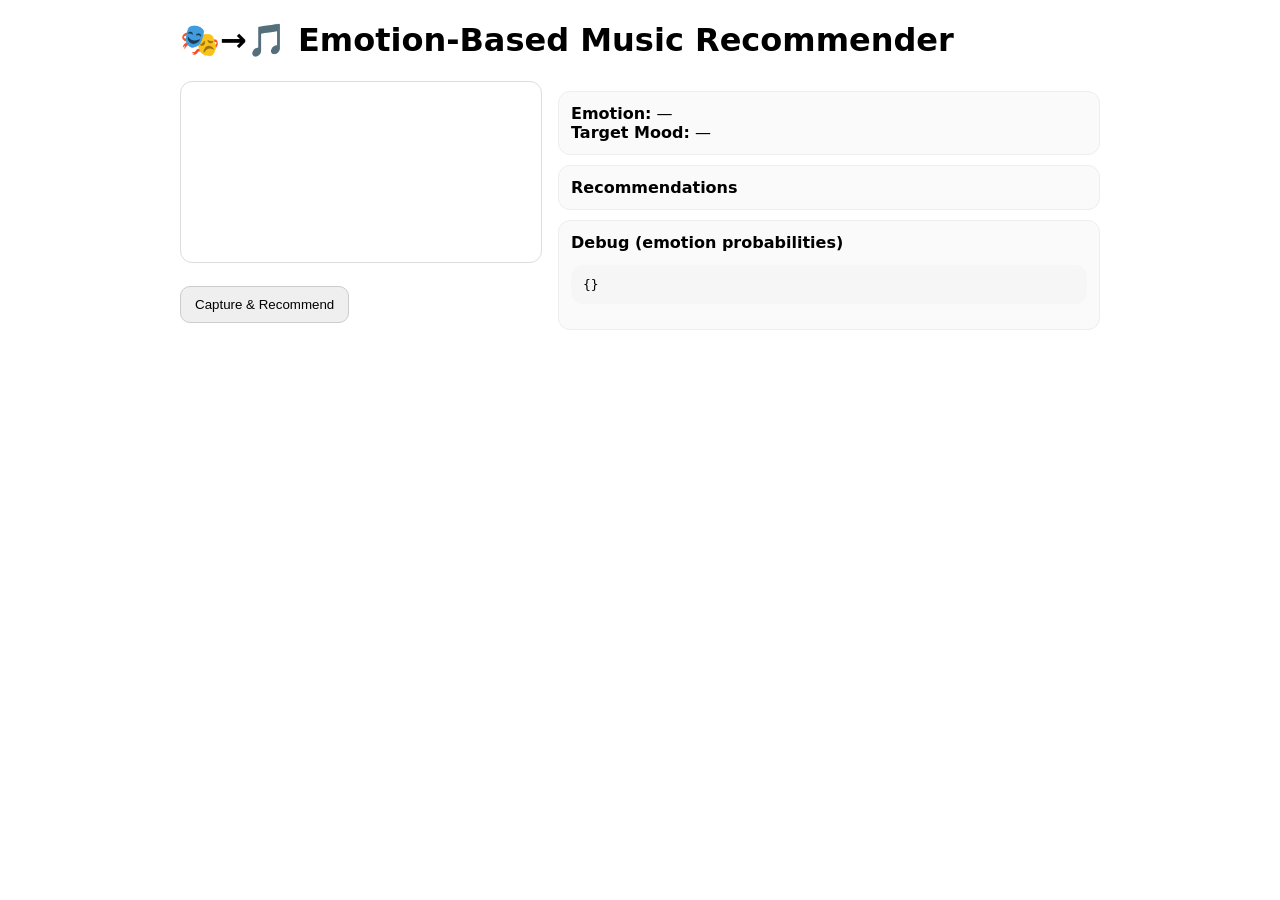
==== frontend/index.html @ bd31e161 "Add webcam frontend UI" ====
<!doctype html>
<html>
<head>
  <meta charset="utf-8" />
  <title>Emotion Music Recommender</title>
  <style>
    body { font-family: system-ui, -apple-system; max-width: 920px; margin: 20px auto; padding: 0 12px; }
    video { width: 360px; border-radius: 12px; border: 1px solid #ddd; }
    button { padding: 10px 14px; border-radius: 10px; border: 1px solid #ccc; cursor: pointer; }
    .row { display: flex; gap: 16px; flex-wrap: wrap; align-items: start; }
    .card { background: #fafafa; padding: 12px; border-radius: 12px; border: 1px solid #eee; margin: 10px 0; }
    pre { background: #f6f6f6; padding: 12px; border-radius: 12px; overflow-x: auto; }
  </style>
</head>
<body>
  <h1>🎭→🎵 Emotion-Based Music Recommender</h1>

  <div class="row">
    <div>
      <video id="video" autoplay playsinline></video><br><br>
      <button id="snap">Capture & Recommend</button>
      <p id="status"></p>
    </div>

    <div style="flex:1; min-width: 340px;">
      <div class="card">
        <div><b>Emotion:</b> <span id="emotion">—</span></div>
        <div><b>Target Mood:</b> <span id="mood">—</span></div>
      </div>

      <div class="card">
        <b>Recommendations</b>
        <div id="recs"></div>
      </div>

      <div class="card">
        <b>Debug (emotion probabilities)</b>
        <pre id="probs">{}</pre>
      </div>
    </div>
  </div>

  <canvas id="canvas" width="224" height="224" style="display:none;"></canvas>

<script>
const BACKEND = "http://127.0.0.1:8000";
const video = document.getElementById("video");
const canvas = document.getElementById("canvas");
const snapBtn = document.getElementById("snap");
const statusEl = document.getElementById("status");
const emotionEl = document.getElementById("emotion");
const moodEl = document.getElementById("mood");
const recsEl = document.getElementById("recs");
const probsEl = document.getElementById("probs");

async function startCam() {
  const stream = await navigator.mediaDevices.getUserMedia({ video: true, audio: false });
  video.srcObject = stream;
}
startCam();

snapBtn.onclick = async () => {
  statusEl.textContent = "Capturing frame...";
  const ctx = canvas.getContext("2d");
  ctx.drawImage(video, 0, 0, canvas.width, canvas.height);

  const blob = await new Promise(resolve => canvas.toBlob(resolve, "image/jpeg", 0.95));
  const form = new FormData();
  form.append("file", blob, "frame.jpg");

  statusEl.textContent = "Running models...";
  const res = await fetch(`${BACKEND}/predict`, { method: "POST", body: form });
  const data = await res.json();

  emotionEl.textContent = data.emotion;
  moodEl.textContent = data.target_mood;
  probsEl.textContent = JSON.stringify(data.emotion_probs, null, 2);

  recsEl.innerHTML = "";
  for (const r of data.recommendations) {
    const div = document.createElement("div");
    div.className = "card";
    div.innerHTML = `
      <div><b>${r.track}</b> — ${r.artist}</div>
      <div>Score: ${Number(r.score).toFixed(4)}</div>
      <div><a href="${r.spotify_url}" target="_blank">Open in Spotify</a></div>
    `;
    recsEl.appendChild(div);
  }
  statusEl.textContent = "Done ✅";
};
</script>
</body>
</html>
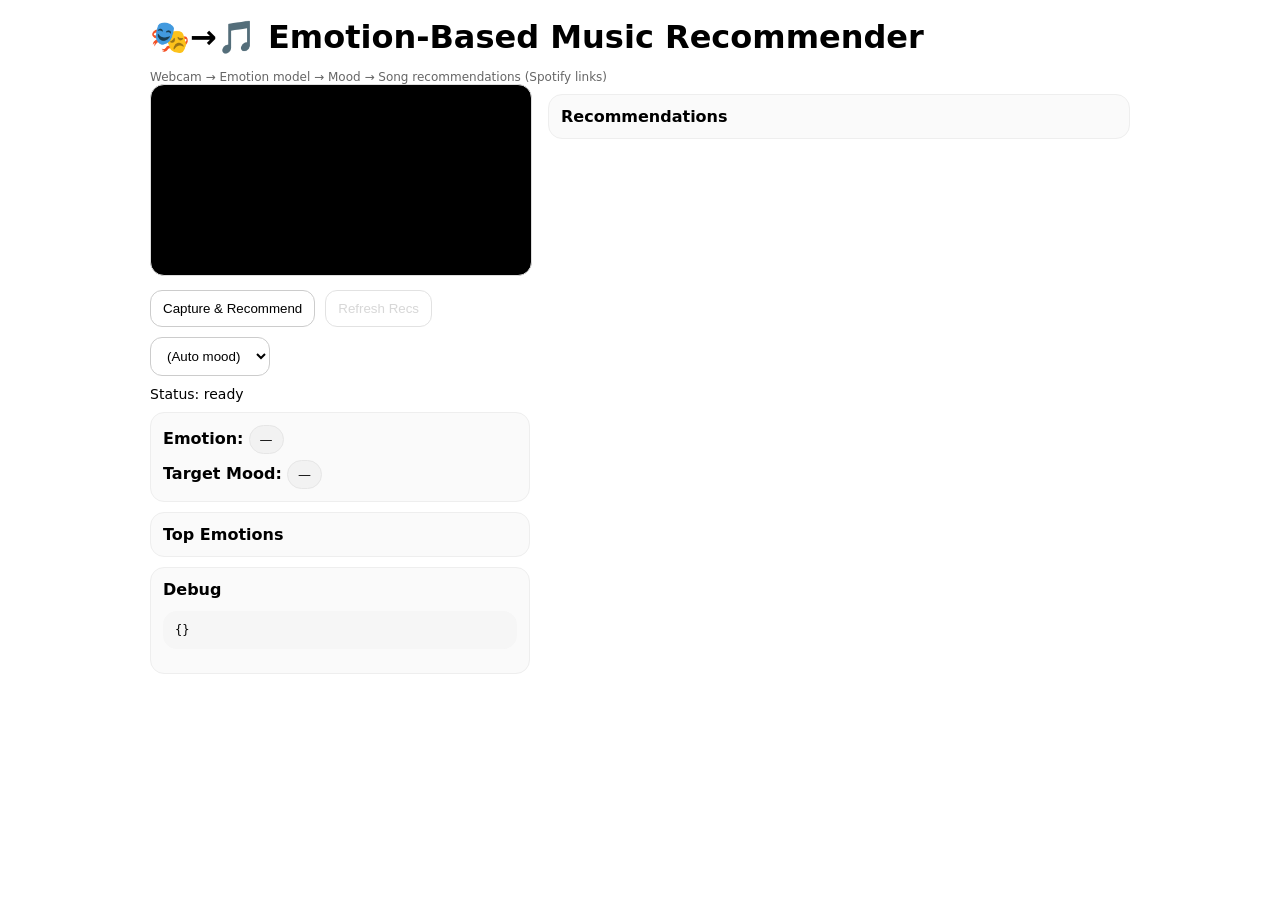
==== commit d7469b54: "Improve UI: top emotions, better cards, refresh button" ====
--- a/frontend/index.html
+++ b/frontend/index.html
@@ -3,39 +3,85 @@
 <head>
   <meta charset="utf-8" />
   <title>Emotion Music Recommender</title>
+  <meta name="viewport" content="width=device-width, initial-scale=1" />
   <style>
-    body { font-family: system-ui, -apple-system; max-width: 920px; margin: 20px auto; padding: 0 12px; }
-    video { width: 360px; border-radius: 12px; border: 1px solid #ddd; }
-    button { padding: 10px 14px; border-radius: 10px; border: 1px solid #ccc; cursor: pointer; }
-    .row { display: flex; gap: 16px; flex-wrap: wrap; align-items: start; }
-    .card { background: #fafafa; padding: 12px; border-radius: 12px; border: 1px solid #eee; margin: 10px 0; }
-    pre { background: #f6f6f6; padding: 12px; border-radius: 12px; overflow-x: auto; }
+    body { font-family: system-ui, -apple-system; max-width: 980px; margin: 18px auto; padding: 0 12px; }
+    h1 { margin: 0 0 14px; }
+    .row { display: flex; gap: 18px; flex-wrap: wrap; align-items: start; }
+    .left { width: 380px; }
+    video { width: 100%; border-radius: 14px; border: 1px solid #ddd; background: #000; }
+    button, select {
+      padding: 10px 12px; border-radius: 12px; border: 1px solid #ccc;
+      cursor: pointer; background: #fff;
+    }
+    button:disabled { opacity: .55; cursor: not-allowed; }
+    .controls { display: flex; gap: 10px; flex-wrap: wrap; margin-top: 10px; }
+    .status { margin: 10px 0; font-size: 14px; }
+    .pill { display:inline-block; padding:6px 10px; border-radius:999px; background:#f2f2f2; border:1px solid #e6e6e6; font-size: 13px; }
+    .card {
+      background: #fafafa; padding: 12px; border-radius: 14px;
+      border: 1px solid #eee; margin: 10px 0;
+    }
+    .grid { display:grid; grid-template-columns: 1fr; gap: 10px; }
+    .song {
+      display:flex; justify-content: space-between; gap: 12px;
+      align-items: center;
+      background:#fff; border:1px solid #eee; border-radius: 14px; padding: 10px 12px;
+    }
+    .song .meta { min-width: 0; }
+    .song .t { font-weight: 650; white-space: nowrap; overflow:hidden; text-overflow: ellipsis; }
+    .song .a { color:#666; font-size: 13px; white-space: nowrap; overflow:hidden; text-overflow: ellipsis; }
+    .song a { text-decoration:none; }
+    .barwrap { background:#eee; border-radius: 999px; height: 10px; overflow:hidden; }
+    .bar { height: 10px; background:#333; width: 0%; }
+    .emoRow { display:grid; grid-template-columns: 90px 1fr 50px; gap: 10px; align-items:center; margin: 8px 0; }
+    pre { background: #f6f6f6; padding: 12px; border-radius: 14px; overflow-x: auto; font-size: 12px; }
+    .small { font-size: 12px; color:#666; }
   </style>
 </head>
 <body>
   <h1>🎭→🎵 Emotion-Based Music Recommender</h1>
+  <div class="small">Webcam → Emotion model → Mood → Song recommendations (Spotify links)</div>
 
   <div class="row">
-    <div>
-      <video id="video" autoplay playsinline></video><br><br>
-      <button id="snap">Capture & Recommend</button>
-      <p id="status"></p>
+    <div class="left">
+      <video id="video" autoplay playsinline></video>
+
+      <div class="controls">
+        <button id="snap">Capture & Recommend</button>
+        <button id="refresh" disabled>Refresh Recs</button>
+
+        <select id="moodOverride">
+          <option value="">(Auto mood)</option>
+          <option value="Happy">Happy</option>
+          <option value="Energetic">Energetic</option>
+          <option value="Calm">Calm</option>
+          <option value="Sad">Sad</option>
+        </select>
+      </div>
+
+      <div class="status" id="status">Status: ready</div>
+
+      <div class="card">
+        <div><b>Emotion:</b> <span class="pill" id="emotion">—</span></div>
+        <div style="margin-top:6px;"><b>Target Mood:</b> <span class="pill" id="mood">—</span></div>
+      </div>
+
+      <div class="card">
+        <b>Top Emotions</b>
+        <div id="topemos"></div>
+      </div>
+
+      <div class="card">
+        <b>Debug</b>
+        <pre id="probs">{}</pre>
+      </div>
     </div>
 
-    <div style="flex:1; min-width: 340px;">
-      <div class="card">
-        <div><b>Emotion:</b> <span id="emotion">—</span></div>
-        <div><b>Target Mood:</b> <span id="mood">—</span></div>
-      </div>
-
+    <div style="flex:1; min-width: 360px;">
       <div class="card">
         <b>Recommendations</b>
-        <div id="recs"></div>
-      </div>
-
-      <div class="card">
-        <b>Debug (emotion probabilities)</b>
-        <pre id="probs">{}</pre>
+        <div class="grid" id="recs"></div>
       </div>
     </div>
   </div>
@@ -44,14 +90,24 @@
 
 <script>
 const BACKEND = "http://127.0.0.1:8000";
+
 const video = document.getElementById("video");
 const canvas = document.getElementById("canvas");
 const snapBtn = document.getElementById("snap");
+const refreshBtn = document.getElementById("refresh");
 const statusEl = document.getElementById("status");
 const emotionEl = document.getElementById("emotion");
 const moodEl = document.getElementById("mood");
 const recsEl = document.getElementById("recs");
 const probsEl = document.getElementById("probs");
+const topEmosEl = document.getElementById("topemos");
+const moodOverrideEl = document.getElementById("moodOverride");
+
+let lastBlob = null;
+
+function setStatus(msg) {
+  statusEl.textContent = "Status: " + msg;
+}
 
 async function startCam() {
   const stream = await navigator.mediaDevices.getUserMedia({ video: true, audio: false });
@@ -59,35 +115,105 @@
 }
 startCam();
 
-snapBtn.onclick = async () => {
-  statusEl.textContent = "Capturing frame...";
+function renderTopEmotions(probs) {
+  // probs is {emotion: p}
+  const entries = Object.entries(probs).sort((a,b)=>b[1]-a[1]).slice(0,3);
+
+  topEmosEl.innerHTML = "";
+  for (const [emo, p] of entries) {
+    const row = document.createElement("div");
+    row.className = "emoRow";
+    row.innerHTML = `
+      <div>${emo}</div>
+      <div class="barwrap"><div class="bar" style="width:${(p*100).toFixed(1)}%"></div></div>
+      <div style="text-align:right">${(p*100).toFixed(1)}%</div>
+    `;
+    topEmosEl.appendChild(row);
+  }
+}
+
+function renderRecs(recs) {
+  recsEl.innerHTML = "";
+  for (const r of recs) {
+    const div = document.createElement("div");
+    div.className = "song";
+    div.innerHTML = `
+      <div class="meta">
+        <div class="t">${r.track}</div>
+        <div class="a">${r.artist}</div>
+        <div class="small">Score: ${Number(r.score).toFixed(4)}</div>
+      </div>
+      <div>
+        <a href="${r.spotify_url}" target="_blank">Open</a>
+      </div>
+    `;
+    recsEl.appendChild(div);
+  }
+}
+
+async function callPredict(blob) {
+  const form = new FormData();
+  form.append("file", blob, "frame.jpg");
+
+  const moodOverride = moodOverrideEl.value;
+  if (moodOverride) {
+    form.append("mood_override", moodOverride); // backend will ignore unless we add support
+  }
+
+  const res = await fetch(`${BACKEND}/predict`, { method: "POST", body: form });
+  return await res.json();
+}
+
+async function captureFrame() {
   const ctx = canvas.getContext("2d");
   ctx.drawImage(video, 0, 0, canvas.width, canvas.height);
-
   const blob = await new Promise(resolve => canvas.toBlob(resolve, "image/jpeg", 0.95));
-  const form = new FormData();
-  form.append("file", blob, "frame.jpg");
-
-  statusEl.textContent = "Running models...";
-  const res = await fetch(`${BACKEND}/predict`, { method: "POST", body: form });
-  const data = await res.json();
-
-  emotionEl.textContent = data.emotion;
-  moodEl.textContent = data.target_mood;
-  probsEl.textContent = JSON.stringify(data.emotion_probs, null, 2);
-
-  recsEl.innerHTML = "";
-  for (const r of data.recommendations) {
-    const div = document.createElement("div");
-    div.className = "card";
-    div.innerHTML = `
-      <div><b>${r.track}</b> — ${r.artist}</div>
-      <div>Score: ${Number(r.score).toFixed(4)}</div>
-      <div><a href="${r.spotify_url}" target="_blank">Open in Spotify</a></div>
-    `;
-    recsEl.appendChild(div);
-  }
-  statusEl.textContent = "Done ✅";
+  return blob;
+}
+
+snapBtn.onclick = async () => {
+  try {
+    snapBtn.disabled = true;
+    setStatus("capturing…");
+    lastBlob = await captureFrame();
+
+    setStatus("running models…");
+    const data = await callPredict(lastBlob);
+
+    emotionEl.textContent = data.emotion;
+    moodEl.textContent = data.target_mood;
+    probsEl.textContent = JSON.stringify(data.emotion_probs, null, 2);
+
+    renderTopEmotions(data.emotion_probs);
+    renderRecs(data.recommendations);
+
+    refreshBtn.disabled = false;
+    setStatus("done ✅");
+  } catch (e) {
+    console.error(e);
+    setStatus("error (check console)");
+  } finally {
+    snapBtn.disabled = false;
+  }
+};
+
+refreshBtn.onclick = async () => {
+  if (!lastBlob) return;
+  try {
+    refreshBtn.disabled = true;
+    setStatus("refreshing…");
+    const data = await callPredict(lastBlob);
+    moodEl.textContent = data.target_mood;
+    probsEl.textContent = JSON.stringify(data.emotion_probs, null, 2);
+    renderTopEmotions(data.emotion_probs);
+    renderRecs(data.recommendations);
+    setStatus("updated ✅");
+  } catch (e) {
+    console.error(e);
+    setStatus("error (check console)");
+  } finally {
+    refreshBtn.disabled = false;
+  }
 };
 </script>
 </body>
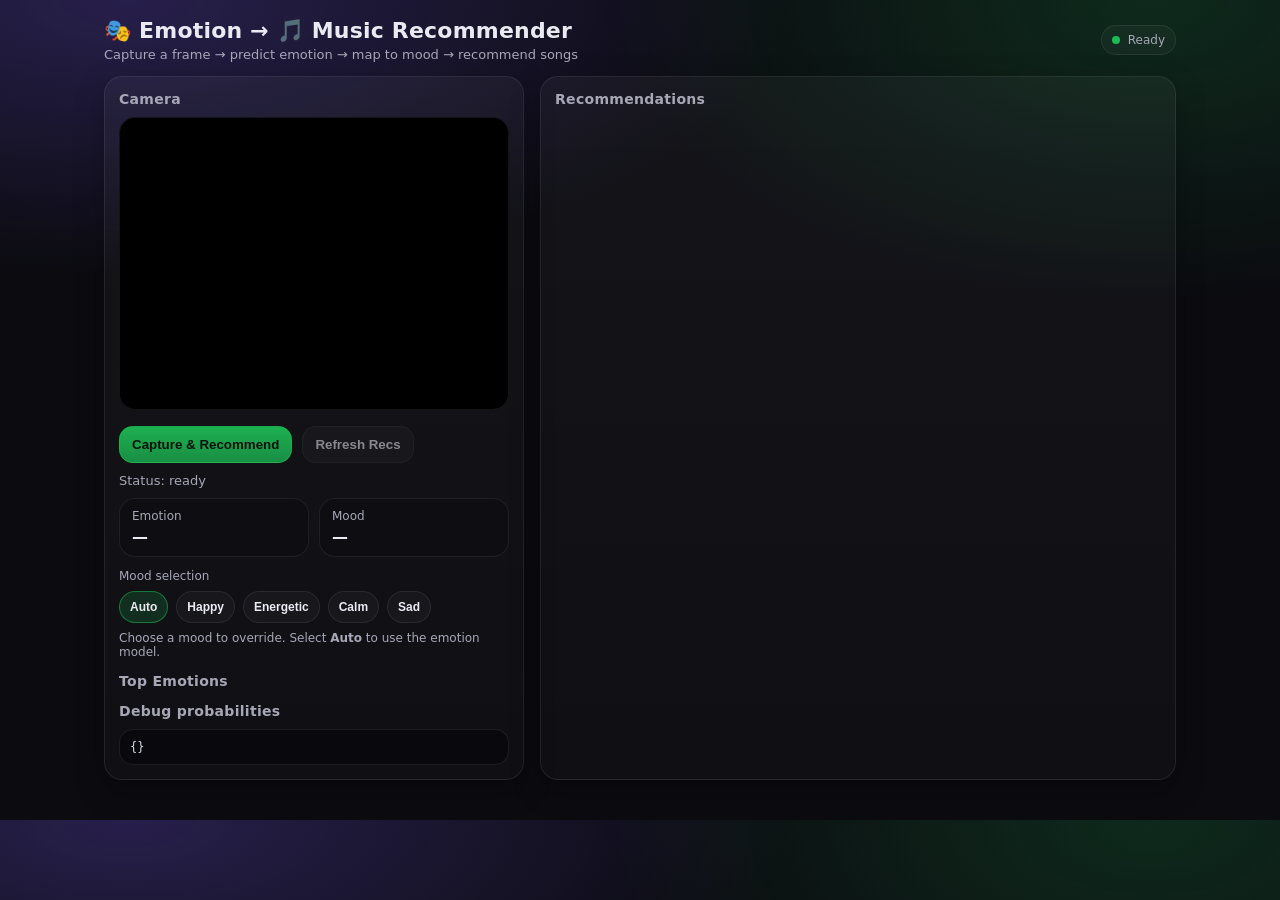
==== commit bbc337ba: "Dark music UI + mood chips + correct refresh behavior" ====
--- a/frontend/index.html
+++ b/frontend/index.html
@@ -5,88 +5,190 @@
   <title>Emotion Music Recommender</title>
   <meta name="viewport" content="width=device-width, initial-scale=1" />
   <style>
-    body { font-family: system-ui, -apple-system; max-width: 980px; margin: 18px auto; padding: 0 12px; }
-    h1 { margin: 0 0 14px; }
-    .row { display: flex; gap: 18px; flex-wrap: wrap; align-items: start; }
-    .left { width: 380px; }
-    video { width: 100%; border-radius: 14px; border: 1px solid #ddd; background: #000; }
-    button, select {
-      padding: 10px 12px; border-radius: 12px; border: 1px solid #ccc;
-      cursor: pointer; background: #fff;
-    }
-    button:disabled { opacity: .55; cursor: not-allowed; }
-    .controls { display: flex; gap: 10px; flex-wrap: wrap; margin-top: 10px; }
-    .status { margin: 10px 0; font-size: 14px; }
-    .pill { display:inline-block; padding:6px 10px; border-radius:999px; background:#f2f2f2; border:1px solid #e6e6e6; font-size: 13px; }
-    .card {
-      background: #fafafa; padding: 12px; border-radius: 14px;
-      border: 1px solid #eee; margin: 10px 0;
-    }
-    .grid { display:grid; grid-template-columns: 1fr; gap: 10px; }
-    .song {
-      display:flex; justify-content: space-between; gap: 12px;
-      align-items: center;
-      background:#fff; border:1px solid #eee; border-radius: 14px; padding: 10px 12px;
-    }
-    .song .meta { min-width: 0; }
-    .song .t { font-weight: 650; white-space: nowrap; overflow:hidden; text-overflow: ellipsis; }
-    .song .a { color:#666; font-size: 13px; white-space: nowrap; overflow:hidden; text-overflow: ellipsis; }
-    .song a { text-decoration:none; }
-    .barwrap { background:#eee; border-radius: 999px; height: 10px; overflow:hidden; }
-    .bar { height: 10px; background:#333; width: 0%; }
-    .emoRow { display:grid; grid-template-columns: 90px 1fr 50px; gap: 10px; align-items:center; margin: 8px 0; }
-    pre { background: #f6f6f6; padding: 12px; border-radius: 14px; overflow-x: auto; font-size: 12px; }
-    .small { font-size: 12px; color:#666; }
+    :root{
+      --bg:#0b0b10;
+      --panel:#12121a;
+      --panel2:#161622;
+      --text:#eaeaf2;
+      --muted:#a7a7b7;
+      --border:rgba(255,255,255,.08);
+      --accent:#1db954;
+      --accent2:#7c5cff;
+      --danger:#ff5c5c;
+    }
+    *{box-sizing:border-box}
+    body{
+      margin:0;
+      font-family: system-ui, -apple-system, Segoe UI, Roboto, Helvetica, Arial;
+      background: radial-gradient(1200px 500px at 10% 0%, rgba(124,92,255,.25), transparent 55%),
+                  radial-gradient(900px 500px at 90% 0%, rgba(29,185,84,.18), transparent 60%),
+                  var(--bg);
+      color:var(--text);
+    }
+    .wrap{max-width: 1100px; margin: 0 auto; padding: 18px 14px 40px;}
+    header{display:flex; align-items:center; justify-content:space-between; gap:14px; margin-bottom:14px;}
+    .title{display:flex; flex-direction:column; gap:4px;}
+    h1{font-size:22px; margin:0; letter-spacing:.2px;}
+    .subtitle{color:var(--muted); font-size:13px;}
+    .pill{display:inline-flex; align-items:center; gap:8px; padding:7px 10px; border-radius:999px; border:1px solid var(--border); background:rgba(255,255,255,.03); color:var(--muted); font-size:12px;}
+    .dot{width:8px; height:8px; border-radius:50%; background: var(--accent);}
+    .grid{display:grid; grid-template-columns: 420px 1fr; gap:16px;}
+    @media (max-width: 940px){ .grid{grid-template-columns: 1fr;} }
+
+    .card{
+      background: linear-gradient(180deg, rgba(255,255,255,.04), rgba(255,255,255,.02));
+      border:1px solid var(--border);
+      border-radius:18px;
+      padding:14px;
+      box-shadow: 0 10px 30px rgba(0,0,0,.25);
+    }
+    .card h2{margin:0 0 10px; font-size:14px; color:var(--muted); font-weight:600; letter-spacing:.3px;}
+    video{
+      width:100%;
+      border-radius:16px;
+      border:1px solid var(--border);
+      background:#000;
+      aspect-ratio: 4 / 3;
+      object-fit: cover;
+    }
+
+    .controls{display:flex; gap:10px; flex-wrap:wrap; margin-top:12px;}
+    button{
+      border:1px solid var(--border);
+      border-radius:14px;
+      padding:10px 12px;
+      background: rgba(255,255,255,.05);
+      color:var(--text);
+      cursor:pointer;
+      font-weight:600;
+      transition: transform .05s ease, background .15s ease, border-color .15s ease;
+    }
+    button:hover{background: rgba(255,255,255,.08)}
+    button:active{transform: translateY(1px)}
+    button.primary{
+      background: linear-gradient(180deg, rgba(29,185,84,.95), rgba(29,185,84,.75));
+      color:#08120c;
+      border-color: rgba(29,185,84,.6);
+    }
+    button.primary:hover{background: linear-gradient(180deg, rgba(29,185,84,1), rgba(29,185,84,.8));}
+    button:disabled{opacity:.55; cursor:not-allowed;}
+
+    .status{margin-top:10px; color:var(--muted); font-size:13px;}
+    .row{display:flex; gap:10px; flex-wrap:wrap; margin-top:10px;}
+    .kv{flex:1; min-width: 180px; padding:10px 12px; border:1px solid var(--border); border-radius:16px; background: rgba(0,0,0,.18);}
+    .kv .k{color:var(--muted); font-size:12px;}
+    .kv .v{margin-top:4px; font-weight:700; font-size:16px;}
+    .tag{display:inline-flex; align-items:center; padding:6px 10px; border-radius:999px; border:1px solid var(--border); background: rgba(255,255,255,.04); font-size:12px; color:var(--muted);}
+
+    .moods{display:flex; gap:8px; flex-wrap:wrap;}
+    .chip{
+      padding:8px 10px;
+      border-radius:999px;
+      border:1px solid var(--border);
+      background: rgba(255,255,255,.03);
+      color:var(--text);
+      cursor:pointer;
+      font-weight:700;
+      font-size:12px;
+    }
+    .chip.active{
+      border-color: rgba(29,185,84,.55);
+      background: rgba(29,185,84,.18);
+    }
+
+    .emoRow{display:grid; grid-template-columns: 90px 1fr 52px; gap:10px; align-items:center; margin:10px 0;}
+    .barwrap{background: rgba(255,255,255,.08); border-radius:999px; height:10px; overflow:hidden;}
+    .bar{height:10px; width:0%; background: linear-gradient(90deg, var(--accent2), var(--accent));}
+
+    .songs{display:grid; grid-template-columns: 1fr; gap:10px;}
+    .song{
+      display:flex; justify-content:space-between; align-items:center; gap:12px;
+      padding:12px;
+      border-radius:16px;
+      border:1px solid var(--border);
+      background: rgba(255,255,255,.03);
+    }
+    .song .meta{min-width:0;}
+    .song .t{font-weight:800; white-space:nowrap; overflow:hidden; text-overflow:ellipsis;}
+    .song .a{color:var(--muted); font-size:13px; white-space:nowrap; overflow:hidden; text-overflow:ellipsis; margin-top:2px;}
+    .song .s{color:var(--muted); font-size:12px; margin-top:6px;}
+    .song a{
+      text-decoration:none;
+      color: var(--text);
+      border:1px solid var(--border);
+      background: rgba(255,255,255,.06);
+      padding:8px 10px;
+      border-radius:12px;
+      font-weight:700;
+      font-size:12px;
+      white-space:nowrap;
+    }
+    .song a:hover{background: rgba(255,255,255,.10)}
+    pre{margin:0; background: rgba(0,0,0,.35); border:1px solid var(--border); padding:10px; border-radius:14px; overflow:auto; font-size:12px; color:#d8d8ee;}
+    .hint{color:var(--muted); font-size:12px; margin-top:8px;}
   </style>
 </head>
+
 <body>
-  <h1>🎭→🎵 Emotion-Based Music Recommender</h1>
-  <div class="small">Webcam → Emotion model → Mood → Song recommendations (Spotify links)</div>
-
-  <div class="row">
-    <div class="left">
-      <video id="video" autoplay playsinline></video>
-
-      <div class="controls">
-        <button id="snap">Capture & Recommend</button>
-        <button id="refresh" disabled>Refresh Recs</button>
-
-        <select id="moodOverride">
-          <option value="">(Auto mood)</option>
-          <option value="Happy">Happy</option>
-          <option value="Energetic">Energetic</option>
-          <option value="Calm">Calm</option>
-          <option value="Sad">Sad</option>
-        </select>
-      </div>
-
-      <div class="status" id="status">Status: ready</div>
-
+  <div class="wrap">
+    <header>
+      <div class="title">
+        <h1>🎭 Emotion → 🎵 Music Recommender</h1>
+        <div class="subtitle">Capture a frame → predict emotion → map to mood → recommend songs</div>
+      </div>
+      <div class="pill"><span class="dot"></span><span id="pillStatus">Ready</span></div>
+    </header>
+
+    <div class="grid">
+      <!-- LEFT -->
       <div class="card">
-        <div><b>Emotion:</b> <span class="pill" id="emotion">—</span></div>
-        <div style="margin-top:6px;"><b>Target Mood:</b> <span class="pill" id="mood">—</span></div>
-      </div>
-
+        <h2>Camera</h2>
+        <video id="video" autoplay playsinline></video>
+
+        <div class="controls">
+          <button class="primary" id="snap">Capture & Recommend</button>
+          <button id="refresh" disabled>Refresh Recs</button>
+        </div>
+
+        <div class="status" id="status">Status: ready</div>
+
+        <div class="row">
+          <div class="kv">
+            <div class="k">Emotion</div>
+            <div class="v" id="emotion">—</div>
+          </div>
+          <div class="kv">
+            <div class="k">Mood</div>
+            <div class="v" id="mood">—</div>
+          </div>
+        </div>
+
+        <div style="margin-top:12px;">
+          <div class="k" style="color:var(--muted); font-size:12px; margin-bottom:8px;">Mood selection</div>
+          <div class="moods" id="moodChips"></div>
+          <div class="hint">Choose a mood to override. Select <b>Auto</b> to use the emotion model.</div>
+        </div>
+
+        <div style="margin-top:14px;">
+          <h2>Top Emotions</h2>
+          <div id="topemos"></div>
+        </div>
+
+        <div style="margin-top:14px;">
+          <h2>Debug probabilities</h2>
+          <pre id="probs">{}</pre>
+        </div>
+      </div>
+
+      <!-- RIGHT -->
       <div class="card">
-        <b>Top Emotions</b>
-        <div id="topemos"></div>
-      </div>
-
-      <div class="card">
-        <b>Debug</b>
-        <pre id="probs">{}</pre>
+        <h2>Recommendations</h2>
+        <div class="songs" id="recs"></div>
       </div>
     </div>
 
-    <div style="flex:1; min-width: 360px;">
-      <div class="card">
-        <b>Recommendations</b>
-        <div class="grid" id="recs"></div>
-      </div>
-    </div>
+    <canvas id="canvas" width="224" height="224" style="display:none;"></canvas>
   </div>
-
-  <canvas id="canvas" width="224" height="224" style="display:none;"></canvas>
 
 <script>
 const BACKEND = "http://127.0.0.1:8000";
@@ -96,18 +198,41 @@
 const snapBtn = document.getElementById("snap");
 const refreshBtn = document.getElementById("refresh");
 const statusEl = document.getElementById("status");
+const pillStatus = document.getElementById("pillStatus");
 const emotionEl = document.getElementById("emotion");
 const moodEl = document.getElementById("mood");
 const recsEl = document.getElementById("recs");
 const probsEl = document.getElementById("probs");
 const topEmosEl = document.getElementById("topemos");
-const moodOverrideEl = document.getElementById("moodOverride");
+const moodChipsEl = document.getElementById("moodChips");
 
 let lastBlob = null;
+
+// Mood chips state
+const MOODS = ["Auto", "Happy", "Energetic", "Calm", "Sad"];
+let selectedMood = "Auto";
 
 function setStatus(msg) {
   statusEl.textContent = "Status: " + msg;
-}
+  pillStatus.textContent = msg;
+}
+
+function buildMoodChips(){
+  moodChipsEl.innerHTML = "";
+  for (const m of MOODS) {
+    const btn = document.createElement("button");
+    btn.className = "chip" + (m === selectedMood ? " active" : "");
+    btn.textContent = m;
+    btn.onclick = () => {
+      selectedMood = m;
+      buildMoodChips();
+      // If user changes mood and we already have a frame, allow refresh
+      if (lastBlob) refreshBtn.disabled = false;
+    };
+    moodChipsEl.appendChild(btn);
+  }
+}
+buildMoodChips();
 
 async function startCam() {
   const stream = await navigator.mediaDevices.getUserMedia({ video: true, audio: false });
@@ -116,17 +241,15 @@
 startCam();
 
 function renderTopEmotions(probs) {
-  // probs is {emotion: p}
   const entries = Object.entries(probs).sort((a,b)=>b[1]-a[1]).slice(0,3);
-
   topEmosEl.innerHTML = "";
   for (const [emo, p] of entries) {
     const row = document.createElement("div");
     row.className = "emoRow";
     row.innerHTML = `
-      <div>${emo}</div>
+      <div style="color:var(--muted)">${emo}</div>
       <div class="barwrap"><div class="bar" style="width:${(p*100).toFixed(1)}%"></div></div>
-      <div style="text-align:right">${(p*100).toFixed(1)}%</div>
+      <div style="text-align:right; color:var(--muted)">${(p*100).toFixed(1)}%</div>
     `;
     topEmosEl.appendChild(row);
   }
@@ -141,41 +264,47 @@
       <div class="meta">
         <div class="t">${r.track}</div>
         <div class="a">${r.artist}</div>
-        <div class="small">Score: ${Number(r.score).toFixed(4)}</div>
+        <div class="s">Score: ${Number(r.score).toFixed(4)}</div>
       </div>
       <div>
-        <a href="${r.spotify_url}" target="_blank">Open</a>
+        <a href="${r.spotify_url}" target="_blank">Open in Spotify</a>
       </div>
     `;
     recsEl.appendChild(div);
   }
+}
+
+async function captureFrame() {
+  const ctx = canvas.getContext("2d");
+  ctx.drawImage(video, 0, 0, canvas.width, canvas.height);
+  return await new Promise(resolve => canvas.toBlob(resolve, "image/jpeg", 0.95));
 }
 
 async function callPredict(blob) {
   const form = new FormData();
   form.append("file", blob, "frame.jpg");
 
-  const moodOverride = moodOverrideEl.value;
-  if (moodOverride) {
-    form.append("mood_override", moodOverride); // backend will ignore unless we add support
+  // ✅ Only send override when user selected manual mood
+  if (selectedMood !== "Auto") {
+    form.append("mood_override", selectedMood);
+  } else {
+    form.append("mood_override", "");
   }
 
   const res = await fetch(`${BACKEND}/predict`, { method: "POST", body: form });
   return await res.json();
 }
 
-async function captureFrame() {
-  const ctx = canvas.getContext("2d");
-  ctx.drawImage(video, 0, 0, canvas.width, canvas.height);
-  const blob = await new Promise(resolve => canvas.toBlob(resolve, "image/jpeg", 0.95));
-  return blob;
-}
-
-snapBtn.onclick = async () => {
+async function runPipeline(isRefresh=false) {
   try {
     snapBtn.disabled = true;
-    setStatus("capturing…");
-    lastBlob = await captureFrame();
+    refreshBtn.disabled = true;
+    setStatus(isRefresh ? "refreshing…" : "capturing…");
+
+    if (!isRefresh) {
+      lastBlob = await captureFrame();
+    }
+    if (!lastBlob) throw new Error("No captured frame yet.");
 
     setStatus("running models…");
     const data = await callPredict(lastBlob);
@@ -187,34 +316,18 @@
     renderTopEmotions(data.emotion_probs);
     renderRecs(data.recommendations);
 
-    refreshBtn.disabled = false;
     setStatus("done ✅");
   } catch (e) {
     console.error(e);
     setStatus("error (check console)");
   } finally {
     snapBtn.disabled = false;
-  }
-};
-
-refreshBtn.onclick = async () => {
-  if (!lastBlob) return;
-  try {
-    refreshBtn.disabled = true;
-    setStatus("refreshing…");
-    const data = await callPredict(lastBlob);
-    moodEl.textContent = data.target_mood;
-    probsEl.textContent = JSON.stringify(data.emotion_probs, null, 2);
-    renderTopEmotions(data.emotion_probs);
-    renderRecs(data.recommendations);
-    setStatus("updated ✅");
-  } catch (e) {
-    console.error(e);
-    setStatus("error (check console)");
-  } finally {
-    refreshBtn.disabled = false;
-  }
-};
+    if (lastBlob) refreshBtn.disabled = false;
+  }
+}
+
+snapBtn.onclick = () => runPipeline(false);
+refreshBtn.onclick = () => runPipeline(true);
 </script>
 </body>
 </html>
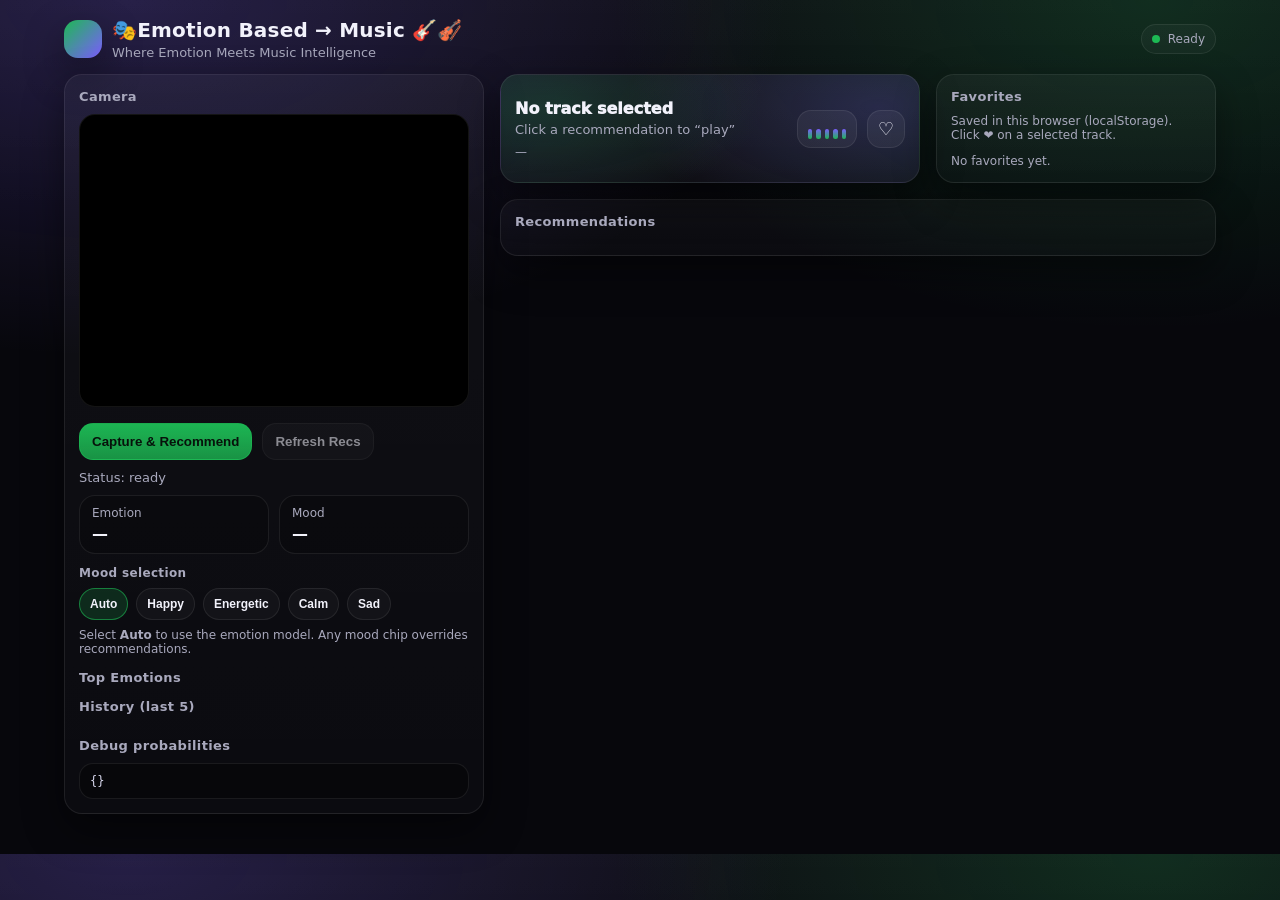
==== commit 65f208de: "Presentation mode UI: now playing, favorites, history, equalizer" ====
--- a/frontend/index.html
+++ b/frontend/index.html
@@ -6,43 +6,67 @@
   <meta name="viewport" content="width=device-width, initial-scale=1" />
   <style>
     :root{
-      --bg:#0b0b10;
+      --bg:#07070c;
       --panel:#12121a;
       --panel2:#161622;
-      --text:#eaeaf2;
-      --muted:#a7a7b7;
+      --text:#f2f2fb;
+      --muted:#a9a9bd;
       --border:rgba(255,255,255,.08);
       --accent:#1db954;
       --accent2:#7c5cff;
       --danger:#ff5c5c;
+      --shadow: 0 16px 40px rgba(0,0,0,.45);
     }
     *{box-sizing:border-box}
     body{
       margin:0;
       font-family: system-ui, -apple-system, Segoe UI, Roboto, Helvetica, Arial;
-      background: radial-gradient(1200px 500px at 10% 0%, rgba(124,92,255,.25), transparent 55%),
-                  radial-gradient(900px 500px at 90% 0%, rgba(29,185,84,.18), transparent 60%),
-                  var(--bg);
+      background:
+        radial-gradient(1200px 650px at 10% 0%, rgba(124,92,255,.22), transparent 55%),
+        radial-gradient(900px 550px at 90% 0%, rgba(29,185,84,.18), transparent 60%),
+        linear-gradient(180deg, rgba(255,255,255,.03), transparent 25%),
+        var(--bg);
       color:var(--text);
     }
-    .wrap{max-width: 1100px; margin: 0 auto; padding: 18px 14px 40px;}
-    header{display:flex; align-items:center; justify-content:space-between; gap:14px; margin-bottom:14px;}
-    .title{display:flex; flex-direction:column; gap:4px;}
-    h1{font-size:22px; margin:0; letter-spacing:.2px;}
-    .subtitle{color:var(--muted); font-size:13px;}
-    .pill{display:inline-flex; align-items:center; gap:8px; padding:7px 10px; border-radius:999px; border:1px solid var(--border); background:rgba(255,255,255,.03); color:var(--muted); font-size:12px;}
+    .wrap{max-width: 1180px; margin:0 auto; padding: 18px 14px 40px;}
+    header{
+      display:flex; align-items:center; justify-content:space-between; gap:14px;
+      margin-bottom:14px;
+    }
+    .brand{display:flex; align-items:center; gap:10px;}
+    .logo{
+      width:38px; height:38px; border-radius:14px;
+      background: linear-gradient(135deg, rgba(29,185,84,1), rgba(124,92,255,1));
+      box-shadow: var(--shadow);
+    }
+    h1{font-size:20px; margin:0; letter-spacing:.2px;}
+    .subtitle{color:var(--muted); font-size:13px; margin-top:3px;}
+    .pill{
+      display:inline-flex; align-items:center; gap:8px;
+      padding:7px 10px; border-radius:999px;
+      border:1px solid var(--border);
+      background:rgba(255,255,255,.03);
+      color:var(--muted); font-size:12px;
+    }
     .dot{width:8px; height:8px; border-radius:50%; background: var(--accent);}
-    .grid{display:grid; grid-template-columns: 420px 1fr; gap:16px;}
-    @media (max-width: 940px){ .grid{grid-template-columns: 1fr;} }
+
+    .layout{
+      display:grid;
+      grid-template-columns: 420px 1fr;
+      gap:16px;
+    }
+    @media (max-width: 980px){ .layout{grid-template-columns: 1fr;} }
 
     .card{
       background: linear-gradient(180deg, rgba(255,255,255,.04), rgba(255,255,255,.02));
       border:1px solid var(--border);
       border-radius:18px;
       padding:14px;
-      box-shadow: 0 10px 30px rgba(0,0,0,.25);
-    }
-    .card h2{margin:0 0 10px; font-size:14px; color:var(--muted); font-weight:600; letter-spacing:.3px;}
+      box-shadow: var(--shadow);
+    }
+    .card h2{margin:0 0 10px; font-size:13px; color:var(--muted); font-weight:700; letter-spacing:.35px;}
+    .mini{color:var(--muted); font-size:12px;}
+
     video{
       width:100%;
       border-radius:16px;
@@ -60,25 +84,30 @@
       background: rgba(255,255,255,.05);
       color:var(--text);
       cursor:pointer;
-      font-weight:600;
+      font-weight:800;
       transition: transform .05s ease, background .15s ease, border-color .15s ease;
     }
     button:hover{background: rgba(255,255,255,.08)}
     button:active{transform: translateY(1px)}
     button.primary{
-      background: linear-gradient(180deg, rgba(29,185,84,.95), rgba(29,185,84,.75));
-      color:#08120c;
-      border-color: rgba(29,185,84,.6);
-    }
-    button.primary:hover{background: linear-gradient(180deg, rgba(29,185,84,1), rgba(29,185,84,.8));}
+      background: linear-gradient(180deg, rgba(29,185,84,.98), rgba(29,185,84,.78));
+      color:#07120b;
+      border-color: rgba(29,185,84,.65);
+    }
+    button.primary:hover{background: linear-gradient(180deg, rgba(29,185,84,1), rgba(29,185,84,.82));}
     button:disabled{opacity:.55; cursor:not-allowed;}
 
     .status{margin-top:10px; color:var(--muted); font-size:13px;}
     .row{display:flex; gap:10px; flex-wrap:wrap; margin-top:10px;}
-    .kv{flex:1; min-width: 180px; padding:10px 12px; border:1px solid var(--border); border-radius:16px; background: rgba(0,0,0,.18);}
+    .kv{
+      flex:1; min-width: 180px;
+      padding:10px 12px;
+      border:1px solid var(--border);
+      border-radius:16px;
+      background: rgba(0,0,0,.18);
+    }
     .kv .k{color:var(--muted); font-size:12px;}
-    .kv .v{margin-top:4px; font-weight:700; font-size:16px;}
-    .tag{display:inline-flex; align-items:center; padding:6px 10px; border-radius:999px; border:1px solid var(--border); background: rgba(255,255,255,.04); font-size:12px; color:var(--muted);}
+    .kv .v{margin-top:4px; font-weight:900; font-size:16px;}
 
     .moods{display:flex; gap:8px; flex-wrap:wrap;}
     .chip{
@@ -88,11 +117,11 @@
       background: rgba(255,255,255,.03);
       color:var(--text);
       cursor:pointer;
-      font-weight:700;
+      font-weight:900;
       font-size:12px;
     }
     .chip.active{
-      border-color: rgba(29,185,84,.55);
+      border-color: rgba(29,185,84,.60);
       background: rgba(29,185,84,.18);
     }
 
@@ -100,16 +129,88 @@
     .barwrap{background: rgba(255,255,255,.08); border-radius:999px; height:10px; overflow:hidden;}
     .bar{height:10px; width:0%; background: linear-gradient(90deg, var(--accent2), var(--accent));}
 
-    .songs{display:grid; grid-template-columns: 1fr; gap:10px;}
+    /* RIGHT side */
+    .rightTop{
+      display:grid;
+      grid-template-columns: 1.2fr .8fr;
+      gap:16px;
+    }
+    @media (max-width: 980px){ .rightTop{grid-template-columns: 1fr;} }
+
+    .now{
+      display:flex; align-items:center; justify-content:space-between; gap:12px;
+      padding:14px;
+      border-radius:18px;
+      border:1px solid var(--border);
+      background:
+        radial-gradient(400px 180px at 10% 30%, rgba(29,185,84,.18), transparent 55%),
+        radial-gradient(420px 200px at 90% 30%, rgba(124,92,255,.20), transparent 60%),
+        rgba(255,255,255,.03);
+      box-shadow: var(--shadow);
+      min-height: 108px;
+    }
+    .now .meta{min-width:0;}
+    .now .t{font-weight:950; font-size:16px; white-space:nowrap; overflow:hidden; text-overflow:ellipsis;}
+    .now .a{color:var(--muted); font-size:13px; margin-top:4px; white-space:nowrap; overflow:hidden; text-overflow:ellipsis;}
+    .now .m{color:var(--muted); font-size:12px; margin-top:8px;}
+    .nowActions{display:flex; gap:10px; align-items:center;}
+    .heart{
+      width:38px; height:38px; border-radius:14px;
+      display:grid; place-items:center;
+      border:1px solid var(--border);
+      background: rgba(255,255,255,.05);
+      cursor:pointer;
+      user-select:none;
+      font-size:18px;
+    }
+    .heart.on{border-color: rgba(255,92,92,.6); background: rgba(255,92,92,.12);}
+
+    /* Equalizer */
+    .eq{
+      display:flex; gap:4px; align-items:flex-end;
+      width:60px; height:38px;
+      padding:8px 10px;
+      border-radius:14px;
+      border:1px solid var(--border);
+      background: rgba(255,255,255,.05);
+      overflow:hidden;
+    }
+    .eq span{
+      width:6px; border-radius:999px;
+      background: linear-gradient(180deg, var(--accent2), var(--accent));
+      height:10px;
+      animation: bounce 0.8s infinite ease-in-out;
+      animation-play-state: paused;
+    }
+    .eq.playing span{animation-play-state: running;}
+    .eq span:nth-child(2){animation-delay:.1s}
+    .eq span:nth-child(3){animation-delay:.2s}
+    .eq span:nth-child(4){animation-delay:.3s}
+    .eq span:nth-child(5){animation-delay:.4s}
+
+    @keyframes bounce{
+      0%,100%{height:8px; opacity:.8}
+      50%{height:28px; opacity:1}
+    }
+
+    .songs{display:grid; grid-template-columns: 1fr; gap:10px; margin-top: 12px;}
     .song{
       display:flex; justify-content:space-between; align-items:center; gap:12px;
       padding:12px;
       border-radius:16px;
       border:1px solid var(--border);
       background: rgba(255,255,255,.03);
+      cursor:pointer;
+      transition: transform .05s ease, background .15s ease, border-color .15s ease;
+    }
+    .song:hover{background: rgba(255,255,255,.06)}
+    .song:active{transform: translateY(1px)}
+    .song.active{
+      border-color: rgba(29,185,84,.55);
+      background: rgba(29,185,84,.10);
     }
     .song .meta{min-width:0;}
-    .song .t{font-weight:800; white-space:nowrap; overflow:hidden; text-overflow:ellipsis;}
+    .song .t{font-weight:900; white-space:nowrap; overflow:hidden; text-overflow:ellipsis;}
     .song .a{color:var(--muted); font-size:13px; white-space:nowrap; overflow:hidden; text-overflow:ellipsis; margin-top:2px;}
     .song .s{color:var(--muted); font-size:12px; margin-top:6px;}
     .song a{
@@ -119,27 +220,45 @@
       background: rgba(255,255,255,.06);
       padding:8px 10px;
       border-radius:12px;
-      font-weight:700;
+      font-weight:900;
       font-size:12px;
       white-space:nowrap;
     }
     .song a:hover{background: rgba(255,255,255,.10)}
+
+    .history{
+      display:flex; flex-direction:column; gap:8px;
+      margin-top: 10px;
+    }
+    .histItem{
+      padding:10px 12px;
+      border-radius:16px;
+      border:1px solid var(--border);
+      background: rgba(255,255,255,.03);
+      display:flex;
+      justify-content:space-between;
+      gap:10px;
+      color:var(--muted);
+      font-size:12px;
+    }
     pre{margin:0; background: rgba(0,0,0,.35); border:1px solid var(--border); padding:10px; border-radius:14px; overflow:auto; font-size:12px; color:#d8d8ee;}
-    .hint{color:var(--muted); font-size:12px; margin-top:8px;}
   </style>
 </head>
 
 <body>
   <div class="wrap">
     <header>
-      <div class="title">
-        <h1>🎭 Emotion → 🎵 Music Recommender</h1>
-        <div class="subtitle">Capture a frame → predict emotion → map to mood → recommend songs</div>
+      <div class="brand">
+        <div class="logo"></div>
+        <div>
+          <h1>🎭Emotion Based → Music 🎸🎻</h1>
+          <div class="subtitle">Where Emotion Meets Music Intelligence</div>
+        </div>
       </div>
       <div class="pill"><span class="dot"></span><span id="pillStatus">Ready</span></div>
     </header>
 
-    <div class="grid">
+    <div class="layout">
       <!-- LEFT -->
       <div class="card">
         <h2>Camera</h2>
@@ -164,9 +283,9 @@
         </div>
 
         <div style="margin-top:12px;">
-          <div class="k" style="color:var(--muted); font-size:12px; margin-bottom:8px;">Mood selection</div>
+          <div class="mini" style="margin-bottom:8px; font-weight:800; letter-spacing:.35px;">Mood selection</div>
           <div class="moods" id="moodChips"></div>
-          <div class="hint">Choose a mood to override. Select <b>Auto</b> to use the emotion model.</div>
+          <div class="mini" style="margin-top:8px;">Select <b>Auto</b> to use the emotion model. Any mood chip overrides recommendations.</div>
         </div>
 
         <div style="margin-top:14px;">
@@ -175,15 +294,45 @@
         </div>
 
         <div style="margin-top:14px;">
+          <h2>History (last 5)</h2>
+          <div class="history" id="history"></div>
+        </div>
+
+        <div style="margin-top:14px;">
           <h2>Debug probabilities</h2>
           <pre id="probs">{}</pre>
         </div>
       </div>
 
       <!-- RIGHT -->
-      <div class="card">
-        <h2>Recommendations</h2>
-        <div class="songs" id="recs"></div>
+      <div>
+        <div class="rightTop">
+          <div class="now" id="nowPanel">
+            <div class="meta">
+              <div class="t" id="nowTitle">No track selected</div>
+              <div class="a" id="nowArtist">Click a recommendation to “play”</div>
+              <div class="m" id="nowMood">—</div>
+            </div>
+            <div class="nowActions">
+              <div class="eq" id="eq">
+                <span></span><span></span><span></span><span></span><span></span>
+              </div>
+              <div class="heart" id="heart" title="Favorite">♡</div>
+              <a id="nowLink" href="#" target="_blank" style="display:none;">Open</a>
+            </div>
+          </div>
+
+          <div class="card">
+            <h2>Favorites</h2>
+            <div class="mini">Saved in this browser (localStorage). Click ❤️ on a selected track.</div>
+            <div class="songs" id="favs"></div>
+          </div>
+        </div>
+
+        <div class="card" style="margin-top:16px;">
+          <h2>Recommendations</h2>
+          <div class="songs" id="recs"></div>
+        </div>
       </div>
     </div>
 
@@ -199,23 +348,42 @@
 const refreshBtn = document.getElementById("refresh");
 const statusEl = document.getElementById("status");
 const pillStatus = document.getElementById("pillStatus");
+
 const emotionEl = document.getElementById("emotion");
 const moodEl = document.getElementById("mood");
+const topEmosEl = document.getElementById("topemos");
+const probsEl = document.getElementById("probs");
+
 const recsEl = document.getElementById("recs");
-const probsEl = document.getElementById("probs");
-const topEmosEl = document.getElementById("topemos");
 const moodChipsEl = document.getElementById("moodChips");
+const historyEl = document.getElementById("history");
+
+const nowTitle = document.getElementById("nowTitle");
+const nowArtist = document.getElementById("nowArtist");
+const nowMood = document.getElementById("nowMood");
+const nowLink = document.getElementById("nowLink");
+const eq = document.getElementById("eq");
+const heart = document.getElementById("heart");
+const favsEl = document.getElementById("favs");
 
 let lastBlob = null;
-
-// Mood chips state
 const MOODS = ["Auto", "Happy", "Energetic", "Calm", "Sad"];
 let selectedMood = "Auto";
+
+let currentTrack = null; // {track, artist, spotify_url, mood}
+let history = []; // {emotion, mood, time}
+let favorites = loadFavs(); // array of {track, artist, spotify_url}
 
 function setStatus(msg) {
   statusEl.textContent = "Status: " + msg;
   pillStatus.textContent = msg;
 }
+
+async function startCam() {
+  const stream = await navigator.mediaDevices.getUserMedia({ video: true, audio: false });
+  video.srcObject = stream;
+}
+startCam();
 
 function buildMoodChips(){
   moodChipsEl.innerHTML = "";
@@ -226,19 +394,12 @@
     btn.onclick = () => {
       selectedMood = m;
       buildMoodChips();
-      // If user changes mood and we already have a frame, allow refresh
       if (lastBlob) refreshBtn.disabled = false;
     };
     moodChipsEl.appendChild(btn);
   }
 }
 buildMoodChips();
-
-async function startCam() {
-  const stream = await navigator.mediaDevices.getUserMedia({ video: true, audio: false });
-  video.srcObject = stream;
-}
-startCam();
 
 function renderTopEmotions(probs) {
   const entries = Object.entries(probs).sort((a,b)=>b[1]-a[1]).slice(0,3);
@@ -255,8 +416,121 @@
   }
 }
 
-function renderRecs(recs) {
+function captureFrame() {
+  const ctx = canvas.getContext("2d");
+  ctx.drawImage(video, 0, 0, canvas.width, canvas.height);
+  return new Promise(resolve => canvas.toBlob(resolve, "image/jpeg", 0.95));
+}
+
+async function callPredict(blob) {
+  const form = new FormData();
+  form.append("file", blob, "frame.jpg");
+
+  // Only send override when NOT Auto
+  if (selectedMood !== "Auto") form.append("mood_override", selectedMood);
+  else form.append("mood_override", "");
+
+  const res = await fetch(`${BACKEND}/predict`, { method: "POST", body: form });
+  return await res.json();
+}
+
+function pushHistory(emotion, mood) {
+  const t = new Date().toLocaleTimeString([], {hour:'2-digit', minute:'2-digit'});
+  history.unshift({ emotion, mood, time: t });
+  history = history.slice(0, 5);
+  renderHistory();
+}
+
+function renderHistory() {
+  historyEl.innerHTML = "";
+  for (const h of history) {
+    const div = document.createElement("div");
+    div.className = "histItem";
+    div.innerHTML = `<div>🎭 <b>${h.emotion}</b> → 🎵 <b>${h.mood}</b></div><div>${h.time}</div>`;
+    historyEl.appendChild(div);
+  }
+}
+
+function trackKey(t){ return (t.track + "||" + t.artist).toLowerCase(); }
+
+function loadFavs(){
+  try { return JSON.parse(localStorage.getItem("emr_favs") || "[]"); }
+  catch { return []; }
+}
+function saveFavs(){
+  localStorage.setItem("emr_favs", JSON.stringify(favorites));
+}
+function isFav(t){
+  return favorites.some(x => trackKey(x) === trackKey(t));
+}
+function toggleFav(){
+  if (!currentTrack) return;
+  const k = trackKey(currentTrack);
+  if (favorites.some(x => trackKey(x) === k)) {
+    favorites = favorites.filter(x => trackKey(x) !== k);
+  } else {
+    favorites.unshift({ track: currentTrack.track, artist: currentTrack.artist, spotify_url: currentTrack.spotify_url });
+    favorites = favorites.slice(0, 25);
+  }
+  saveFavs();
+  renderFavs();
+  updateHeart();
+}
+
+function updateHeart(){
+  if (!currentTrack) {
+    heart.classList.remove("on");
+    heart.textContent = "♡";
+    return;
+  }
+  if (isFav(currentTrack)) {
+    heart.classList.add("on");
+    heart.textContent = "♥";
+  } else {
+    heart.classList.remove("on");
+    heart.textContent = "♡";
+  }
+}
+
+function setNowPlaying(trackObj){
+  currentTrack = trackObj;
+  nowTitle.textContent = trackObj.track;
+  nowArtist.textContent = trackObj.artist;
+  nowMood.textContent = "Mood: " + (trackObj.mood || "—");
+  nowLink.href = trackObj.spotify_url;
+  nowLink.style.display = "inline-block";
+  nowLink.textContent = "Open";
+  eq.classList.add("playing");
+  updateHeart();
+}
+
+heart.onclick = toggleFav;
+
+function renderFavs(){
+  favsEl.innerHTML = "";
+  if (favorites.length === 0) {
+    favsEl.innerHTML = `<div class="mini">No favorites yet.</div>`;
+    return;
+  }
+  for (const r of favorites.slice(0, 8)) {
+    const div = document.createElement("div");
+    div.className = "song";
+    div.innerHTML = `
+      <div class="meta">
+        <div class="t">${r.track}</div>
+        <div class="a">${r.artist}</div>
+      </div>
+      <div><a href="${r.spotify_url}" target="_blank">Open</a></div>
+    `;
+    div.onclick = () => setNowPlaying({ ...r, mood: moodEl.textContent });
+    favsEl.appendChild(div);
+  }
+}
+renderFavs();
+
+function renderRecs(recs, mood){
   recsEl.innerHTML = "";
+  let first = true;
   for (const r of recs) {
     const div = document.createElement("div");
     div.className = "song";
@@ -266,37 +540,27 @@
         <div class="a">${r.artist}</div>
         <div class="s">Score: ${Number(r.score).toFixed(4)}</div>
       </div>
-      <div>
-        <a href="${r.spotify_url}" target="_blank">Open in Spotify</a>
-      </div>
+      <div><a href="${r.spotify_url}" target="_blank">Open</a></div>
     `;
+    div.onclick = () => {
+      // highlight selection
+      document.querySelectorAll(".song.active").forEach(x => x.classList.remove("active"));
+      div.classList.add("active");
+      setNowPlaying({ ...r, mood });
+    };
     recsEl.appendChild(div);
-  }
-}
-
-async function captureFrame() {
-  const ctx = canvas.getContext("2d");
-  ctx.drawImage(video, 0, 0, canvas.width, canvas.height);
-  return await new Promise(resolve => canvas.toBlob(resolve, "image/jpeg", 0.95));
-}
-
-async function callPredict(blob) {
-  const form = new FormData();
-  form.append("file", blob, "frame.jpg");
-
-  // ✅ Only send override when user selected manual mood
-  if (selectedMood !== "Auto") {
-    form.append("mood_override", selectedMood);
-  } else {
-    form.append("mood_override", "");
-  }
-
-  const res = await fetch(`${BACKEND}/predict`, { method: "POST", body: form });
-  return await res.json();
+
+    if (first) {
+      // auto-select first recommendation for nice demo feel
+      setNowPlaying({ ...r, mood });
+      div.classList.add("active");
+      first = false;
+    }
+  }
 }
 
 async function runPipeline(isRefresh=false) {
-  try {
+  try{
     snapBtn.disabled = true;
     refreshBtn.disabled = true;
     setStatus(isRefresh ? "refreshing…" : "capturing…");
@@ -314,10 +578,12 @@
     probsEl.textContent = JSON.stringify(data.emotion_probs, null, 2);
 
     renderTopEmotions(data.emotion_probs);
-    renderRecs(data.recommendations);
+    renderRecs(data.recommendations, data.target_mood);
+
+    pushHistory(data.emotion, data.target_mood);
 
     setStatus("done ✅");
-  } catch (e) {
+  } catch(e){
     console.error(e);
     setStatus("error (check console)");
   } finally {
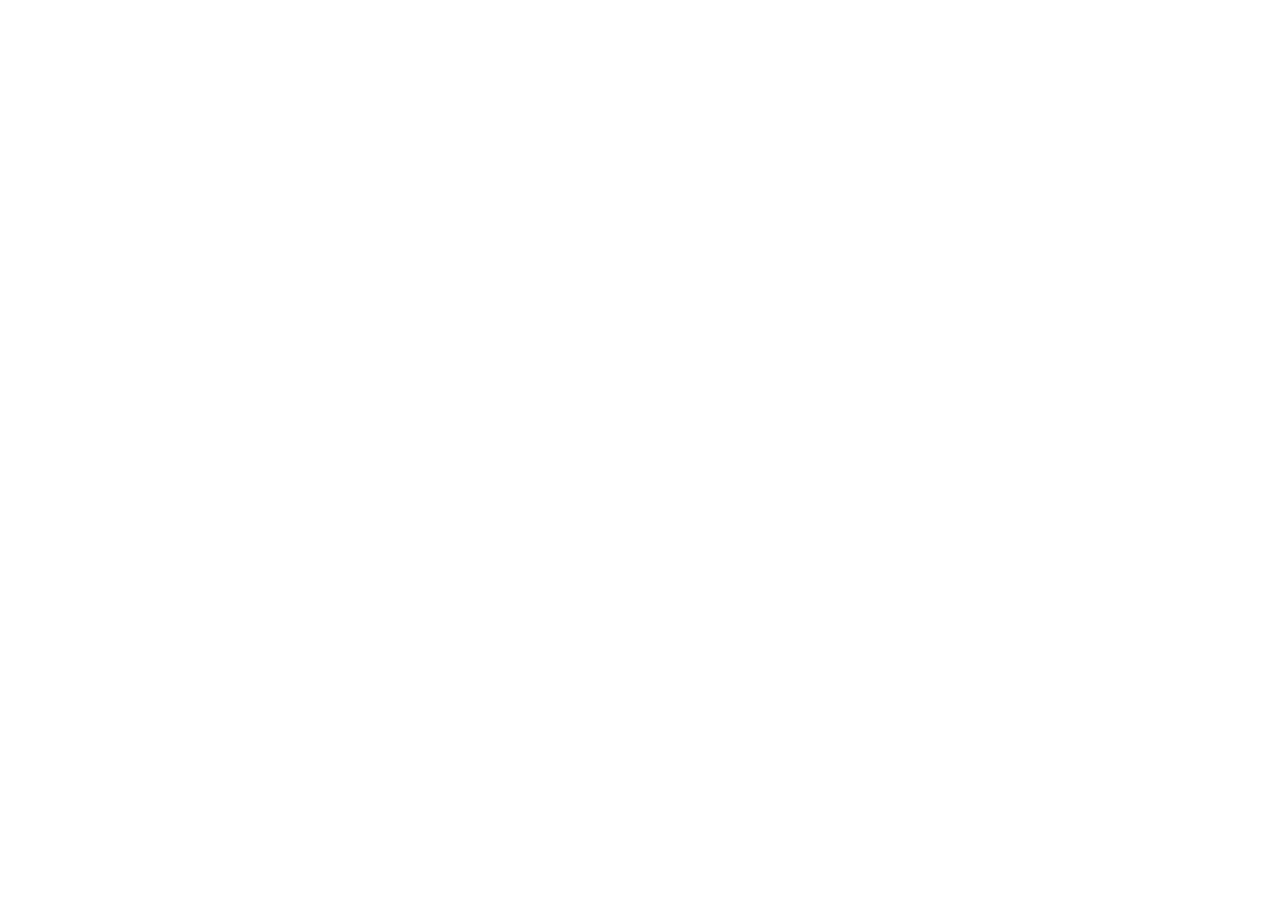
==== commit 1d19c5cd: "adding files for emotion based music recommender" ====
--- a/frontend/index.html
+++ b/frontend/index.html
@@ -1,599 +1,12 @@
 <!doctype html>
-<html>
-<head>
-  <meta charset="utf-8" />
-  <title>Emotion Music Recommender</title>
-  <meta name="viewport" content="width=device-width, initial-scale=1" />
-  <style>
-    :root{
-      --bg:#07070c;
-      --panel:#12121a;
-      --panel2:#161622;
-      --text:#f2f2fb;
-      --muted:#a9a9bd;
-      --border:rgba(255,255,255,.08);
-      --accent:#1db954;
-      --accent2:#7c5cff;
-      --danger:#ff5c5c;
-      --shadow: 0 16px 40px rgba(0,0,0,.45);
-    }
-    *{box-sizing:border-box}
-    body{
-      margin:0;
-      font-family: system-ui, -apple-system, Segoe UI, Roboto, Helvetica, Arial;
-      background:
-        radial-gradient(1200px 650px at 10% 0%, rgba(124,92,255,.22), transparent 55%),
-        radial-gradient(900px 550px at 90% 0%, rgba(29,185,84,.18), transparent 60%),
-        linear-gradient(180deg, rgba(255,255,255,.03), transparent 25%),
-        var(--bg);
-      color:var(--text);
-    }
-    .wrap{max-width: 1180px; margin:0 auto; padding: 18px 14px 40px;}
-    header{
-      display:flex; align-items:center; justify-content:space-between; gap:14px;
-      margin-bottom:14px;
-    }
-    .brand{display:flex; align-items:center; gap:10px;}
-    .logo{
-      width:38px; height:38px; border-radius:14px;
-      background: linear-gradient(135deg, rgba(29,185,84,1), rgba(124,92,255,1));
-      box-shadow: var(--shadow);
-    }
-    h1{font-size:20px; margin:0; letter-spacing:.2px;}
-    .subtitle{color:var(--muted); font-size:13px; margin-top:3px;}
-    .pill{
-      display:inline-flex; align-items:center; gap:8px;
-      padding:7px 10px; border-radius:999px;
-      border:1px solid var(--border);
-      background:rgba(255,255,255,.03);
-      color:var(--muted); font-size:12px;
-    }
-    .dot{width:8px; height:8px; border-radius:50%; background: var(--accent);}
-
-    .layout{
-      display:grid;
-      grid-template-columns: 420px 1fr;
-      gap:16px;
-    }
-    @media (max-width: 980px){ .layout{grid-template-columns: 1fr;} }
-
-    .card{
-      background: linear-gradient(180deg, rgba(255,255,255,.04), rgba(255,255,255,.02));
-      border:1px solid var(--border);
-      border-radius:18px;
-      padding:14px;
-      box-shadow: var(--shadow);
-    }
-    .card h2{margin:0 0 10px; font-size:13px; color:var(--muted); font-weight:700; letter-spacing:.35px;}
-    .mini{color:var(--muted); font-size:12px;}
-
-    video{
-      width:100%;
-      border-radius:16px;
-      border:1px solid var(--border);
-      background:#000;
-      aspect-ratio: 4 / 3;
-      object-fit: cover;
-    }
-
-    .controls{display:flex; gap:10px; flex-wrap:wrap; margin-top:12px;}
-    button{
-      border:1px solid var(--border);
-      border-radius:14px;
-      padding:10px 12px;
-      background: rgba(255,255,255,.05);
-      color:var(--text);
-      cursor:pointer;
-      font-weight:800;
-      transition: transform .05s ease, background .15s ease, border-color .15s ease;
-    }
-    button:hover{background: rgba(255,255,255,.08)}
-    button:active{transform: translateY(1px)}
-    button.primary{
-      background: linear-gradient(180deg, rgba(29,185,84,.98), rgba(29,185,84,.78));
-      color:#07120b;
-      border-color: rgba(29,185,84,.65);
-    }
-    button.primary:hover{background: linear-gradient(180deg, rgba(29,185,84,1), rgba(29,185,84,.82));}
-    button:disabled{opacity:.55; cursor:not-allowed;}
-
-    .status{margin-top:10px; color:var(--muted); font-size:13px;}
-    .row{display:flex; gap:10px; flex-wrap:wrap; margin-top:10px;}
-    .kv{
-      flex:1; min-width: 180px;
-      padding:10px 12px;
-      border:1px solid var(--border);
-      border-radius:16px;
-      background: rgba(0,0,0,.18);
-    }
-    .kv .k{color:var(--muted); font-size:12px;}
-    .kv .v{margin-top:4px; font-weight:900; font-size:16px;}
-
-    .moods{display:flex; gap:8px; flex-wrap:wrap;}
-    .chip{
-      padding:8px 10px;
-      border-radius:999px;
-      border:1px solid var(--border);
-      background: rgba(255,255,255,.03);
-      color:var(--text);
-      cursor:pointer;
-      font-weight:900;
-      font-size:12px;
-    }
-    .chip.active{
-      border-color: rgba(29,185,84,.60);
-      background: rgba(29,185,84,.18);
-    }
-
-    .emoRow{display:grid; grid-template-columns: 90px 1fr 52px; gap:10px; align-items:center; margin:10px 0;}
-    .barwrap{background: rgba(255,255,255,.08); border-radius:999px; height:10px; overflow:hidden;}
-    .bar{height:10px; width:0%; background: linear-gradient(90deg, var(--accent2), var(--accent));}
-
-    /* RIGHT side */
-    .rightTop{
-      display:grid;
-      grid-template-columns: 1.2fr .8fr;
-      gap:16px;
-    }
-    @media (max-width: 980px){ .rightTop{grid-template-columns: 1fr;} }
-
-    .now{
-      display:flex; align-items:center; justify-content:space-between; gap:12px;
-      padding:14px;
-      border-radius:18px;
-      border:1px solid var(--border);
-      background:
-        radial-gradient(400px 180px at 10% 30%, rgba(29,185,84,.18), transparent 55%),
-        radial-gradient(420px 200px at 90% 30%, rgba(124,92,255,.20), transparent 60%),
-        rgba(255,255,255,.03);
-      box-shadow: var(--shadow);
-      min-height: 108px;
-    }
-    .now .meta{min-width:0;}
-    .now .t{font-weight:950; font-size:16px; white-space:nowrap; overflow:hidden; text-overflow:ellipsis;}
-    .now .a{color:var(--muted); font-size:13px; margin-top:4px; white-space:nowrap; overflow:hidden; text-overflow:ellipsis;}
-    .now .m{color:var(--muted); font-size:12px; margin-top:8px;}
-    .nowActions{display:flex; gap:10px; align-items:center;}
-    .heart{
-      width:38px; height:38px; border-radius:14px;
-      display:grid; place-items:center;
-      border:1px solid var(--border);
-      background: rgba(255,255,255,.05);
-      cursor:pointer;
-      user-select:none;
-      font-size:18px;
-    }
-    .heart.on{border-color: rgba(255,92,92,.6); background: rgba(255,92,92,.12);}
-
-    /* Equalizer */
-    .eq{
-      display:flex; gap:4px; align-items:flex-end;
-      width:60px; height:38px;
-      padding:8px 10px;
-      border-radius:14px;
-      border:1px solid var(--border);
-      background: rgba(255,255,255,.05);
-      overflow:hidden;
-    }
-    .eq span{
-      width:6px; border-radius:999px;
-      background: linear-gradient(180deg, var(--accent2), var(--accent));
-      height:10px;
-      animation: bounce 0.8s infinite ease-in-out;
-      animation-play-state: paused;
-    }
-    .eq.playing span{animation-play-state: running;}
-    .eq span:nth-child(2){animation-delay:.1s}
-    .eq span:nth-child(3){animation-delay:.2s}
-    .eq span:nth-child(4){animation-delay:.3s}
-    .eq span:nth-child(5){animation-delay:.4s}
-
-    @keyframes bounce{
-      0%,100%{height:8px; opacity:.8}
-      50%{height:28px; opacity:1}
-    }
-
-    .songs{display:grid; grid-template-columns: 1fr; gap:10px; margin-top: 12px;}
-    .song{
-      display:flex; justify-content:space-between; align-items:center; gap:12px;
-      padding:12px;
-      border-radius:16px;
-      border:1px solid var(--border);
-      background: rgba(255,255,255,.03);
-      cursor:pointer;
-      transition: transform .05s ease, background .15s ease, border-color .15s ease;
-    }
-    .song:hover{background: rgba(255,255,255,.06)}
-    .song:active{transform: translateY(1px)}
-    .song.active{
-      border-color: rgba(29,185,84,.55);
-      background: rgba(29,185,84,.10);
-    }
-    .song .meta{min-width:0;}
-    .song .t{font-weight:900; white-space:nowrap; overflow:hidden; text-overflow:ellipsis;}
-    .song .a{color:var(--muted); font-size:13px; white-space:nowrap; overflow:hidden; text-overflow:ellipsis; margin-top:2px;}
-    .song .s{color:var(--muted); font-size:12px; margin-top:6px;}
-    .song a{
-      text-decoration:none;
-      color: var(--text);
-      border:1px solid var(--border);
-      background: rgba(255,255,255,.06);
-      padding:8px 10px;
-      border-radius:12px;
-      font-weight:900;
-      font-size:12px;
-      white-space:nowrap;
-    }
-    .song a:hover{background: rgba(255,255,255,.10)}
-
-    .history{
-      display:flex; flex-direction:column; gap:8px;
-      margin-top: 10px;
-    }
-    .histItem{
-      padding:10px 12px;
-      border-radius:16px;
-      border:1px solid var(--border);
-      background: rgba(255,255,255,.03);
-      display:flex;
-      justify-content:space-between;
-      gap:10px;
-      color:var(--muted);
-      font-size:12px;
-    }
-    pre{margin:0; background: rgba(0,0,0,.35); border:1px solid var(--border); padding:10px; border-radius:14px; overflow:auto; font-size:12px; color:#d8d8ee;}
-  </style>
-</head>
-
-<body>
-  <div class="wrap">
-    <header>
-      <div class="brand">
-        <div class="logo"></div>
-        <div>
-          <h1>🎭Emotion Based → Music 🎸🎻</h1>
-          <div class="subtitle">Where Emotion Meets Music Intelligence</div>
-        </div>
-      </div>
-      <div class="pill"><span class="dot"></span><span id="pillStatus">Ready</span></div>
-    </header>
-
-    <div class="layout">
-      <!-- LEFT -->
-      <div class="card">
-        <h2>Camera</h2>
-        <video id="video" autoplay playsinline></video>
-
-        <div class="controls">
-          <button class="primary" id="snap">Capture & Recommend</button>
-          <button id="refresh" disabled>Refresh Recs</button>
-        </div>
-
-        <div class="status" id="status">Status: ready</div>
-
-        <div class="row">
-          <div class="kv">
-            <div class="k">Emotion</div>
-            <div class="v" id="emotion">—</div>
-          </div>
-          <div class="kv">
-            <div class="k">Mood</div>
-            <div class="v" id="mood">—</div>
-          </div>
-        </div>
-
-        <div style="margin-top:12px;">
-          <div class="mini" style="margin-bottom:8px; font-weight:800; letter-spacing:.35px;">Mood selection</div>
-          <div class="moods" id="moodChips"></div>
-          <div class="mini" style="margin-top:8px;">Select <b>Auto</b> to use the emotion model. Any mood chip overrides recommendations.</div>
-        </div>
-
-        <div style="margin-top:14px;">
-          <h2>Top Emotions</h2>
-          <div id="topemos"></div>
-        </div>
-
-        <div style="margin-top:14px;">
-          <h2>History (last 5)</h2>
-          <div class="history" id="history"></div>
-        </div>
-
-        <div style="margin-top:14px;">
-          <h2>Debug probabilities</h2>
-          <pre id="probs">{}</pre>
-        </div>
-      </div>
-
-      <!-- RIGHT -->
-      <div>
-        <div class="rightTop">
-          <div class="now" id="nowPanel">
-            <div class="meta">
-              <div class="t" id="nowTitle">No track selected</div>
-              <div class="a" id="nowArtist">Click a recommendation to “play”</div>
-              <div class="m" id="nowMood">—</div>
-            </div>
-            <div class="nowActions">
-              <div class="eq" id="eq">
-                <span></span><span></span><span></span><span></span><span></span>
-              </div>
-              <div class="heart" id="heart" title="Favorite">♡</div>
-              <a id="nowLink" href="#" target="_blank" style="display:none;">Open</a>
-            </div>
-          </div>
-
-          <div class="card">
-            <h2>Favorites</h2>
-            <div class="mini">Saved in this browser (localStorage). Click ❤️ on a selected track.</div>
-            <div class="songs" id="favs"></div>
-          </div>
-        </div>
-
-        <div class="card" style="margin-top:16px;">
-          <h2>Recommendations</h2>
-          <div class="songs" id="recs"></div>
-        </div>
-      </div>
-    </div>
-
-    <canvas id="canvas" width="224" height="224" style="display:none;"></canvas>
-  </div>
-
-<script>
-const BACKEND = "http://127.0.0.1:8000";
-
-const video = document.getElementById("video");
-const canvas = document.getElementById("canvas");
-const snapBtn = document.getElementById("snap");
-const refreshBtn = document.getElementById("refresh");
-const statusEl = document.getElementById("status");
-const pillStatus = document.getElementById("pillStatus");
-
-const emotionEl = document.getElementById("emotion");
-const moodEl = document.getElementById("mood");
-const topEmosEl = document.getElementById("topemos");
-const probsEl = document.getElementById("probs");
-
-const recsEl = document.getElementById("recs");
-const moodChipsEl = document.getElementById("moodChips");
-const historyEl = document.getElementById("history");
-
-const nowTitle = document.getElementById("nowTitle");
-const nowArtist = document.getElementById("nowArtist");
-const nowMood = document.getElementById("nowMood");
-const nowLink = document.getElementById("nowLink");
-const eq = document.getElementById("eq");
-const heart = document.getElementById("heart");
-const favsEl = document.getElementById("favs");
-
-let lastBlob = null;
-const MOODS = ["Auto", "Happy", "Energetic", "Calm", "Sad"];
-let selectedMood = "Auto";
-
-let currentTrack = null; // {track, artist, spotify_url, mood}
-let history = []; // {emotion, mood, time}
-let favorites = loadFavs(); // array of {track, artist, spotify_url}
-
-function setStatus(msg) {
-  statusEl.textContent = "Status: " + msg;
-  pillStatus.textContent = msg;
-}
-
-async function startCam() {
-  const stream = await navigator.mediaDevices.getUserMedia({ video: true, audio: false });
-  video.srcObject = stream;
-}
-startCam();
-
-function buildMoodChips(){
-  moodChipsEl.innerHTML = "";
-  for (const m of MOODS) {
-    const btn = document.createElement("button");
-    btn.className = "chip" + (m === selectedMood ? " active" : "");
-    btn.textContent = m;
-    btn.onclick = () => {
-      selectedMood = m;
-      buildMoodChips();
-      if (lastBlob) refreshBtn.disabled = false;
-    };
-    moodChipsEl.appendChild(btn);
-  }
-}
-buildMoodChips();
-
-function renderTopEmotions(probs) {
-  const entries = Object.entries(probs).sort((a,b)=>b[1]-a[1]).slice(0,3);
-  topEmosEl.innerHTML = "";
-  for (const [emo, p] of entries) {
-    const row = document.createElement("div");
-    row.className = "emoRow";
-    row.innerHTML = `
-      <div style="color:var(--muted)">${emo}</div>
-      <div class="barwrap"><div class="bar" style="width:${(p*100).toFixed(1)}%"></div></div>
-      <div style="text-align:right; color:var(--muted)">${(p*100).toFixed(1)}%</div>
-    `;
-    topEmosEl.appendChild(row);
-  }
-}
-
-function captureFrame() {
-  const ctx = canvas.getContext("2d");
-  ctx.drawImage(video, 0, 0, canvas.width, canvas.height);
-  return new Promise(resolve => canvas.toBlob(resolve, "image/jpeg", 0.95));
-}
-
-async function callPredict(blob) {
-  const form = new FormData();
-  form.append("file", blob, "frame.jpg");
-
-  // Only send override when NOT Auto
-  if (selectedMood !== "Auto") form.append("mood_override", selectedMood);
-  else form.append("mood_override", "");
-
-  const res = await fetch(`${BACKEND}/predict`, { method: "POST", body: form });
-  return await res.json();
-}
-
-function pushHistory(emotion, mood) {
-  const t = new Date().toLocaleTimeString([], {hour:'2-digit', minute:'2-digit'});
-  history.unshift({ emotion, mood, time: t });
-  history = history.slice(0, 5);
-  renderHistory();
-}
-
-function renderHistory() {
-  historyEl.innerHTML = "";
-  for (const h of history) {
-    const div = document.createElement("div");
-    div.className = "histItem";
-    div.innerHTML = `<div>🎭 <b>${h.emotion}</b> → 🎵 <b>${h.mood}</b></div><div>${h.time}</div>`;
-    historyEl.appendChild(div);
-  }
-}
-
-function trackKey(t){ return (t.track + "||" + t.artist).toLowerCase(); }
-
-function loadFavs(){
-  try { return JSON.parse(localStorage.getItem("emr_favs") || "[]"); }
-  catch { return []; }
-}
-function saveFavs(){
-  localStorage.setItem("emr_favs", JSON.stringify(favorites));
-}
-function isFav(t){
-  return favorites.some(x => trackKey(x) === trackKey(t));
-}
-function toggleFav(){
-  if (!currentTrack) return;
-  const k = trackKey(currentTrack);
-  if (favorites.some(x => trackKey(x) === k)) {
-    favorites = favorites.filter(x => trackKey(x) !== k);
-  } else {
-    favorites.unshift({ track: currentTrack.track, artist: currentTrack.artist, spotify_url: currentTrack.spotify_url });
-    favorites = favorites.slice(0, 25);
-  }
-  saveFavs();
-  renderFavs();
-  updateHeart();
-}
-
-function updateHeart(){
-  if (!currentTrack) {
-    heart.classList.remove("on");
-    heart.textContent = "♡";
-    return;
-  }
-  if (isFav(currentTrack)) {
-    heart.classList.add("on");
-    heart.textContent = "♥";
-  } else {
-    heart.classList.remove("on");
-    heart.textContent = "♡";
-  }
-}
-
-function setNowPlaying(trackObj){
-  currentTrack = trackObj;
-  nowTitle.textContent = trackObj.track;
-  nowArtist.textContent = trackObj.artist;
-  nowMood.textContent = "Mood: " + (trackObj.mood || "—");
-  nowLink.href = trackObj.spotify_url;
-  nowLink.style.display = "inline-block";
-  nowLink.textContent = "Open";
-  eq.classList.add("playing");
-  updateHeart();
-}
-
-heart.onclick = toggleFav;
-
-function renderFavs(){
-  favsEl.innerHTML = "";
-  if (favorites.length === 0) {
-    favsEl.innerHTML = `<div class="mini">No favorites yet.</div>`;
-    return;
-  }
-  for (const r of favorites.slice(0, 8)) {
-    const div = document.createElement("div");
-    div.className = "song";
-    div.innerHTML = `
-      <div class="meta">
-        <div class="t">${r.track}</div>
-        <div class="a">${r.artist}</div>
-      </div>
-      <div><a href="${r.spotify_url}" target="_blank">Open</a></div>
-    `;
-    div.onclick = () => setNowPlaying({ ...r, mood: moodEl.textContent });
-    favsEl.appendChild(div);
-  }
-}
-renderFavs();
-
-function renderRecs(recs, mood){
-  recsEl.innerHTML = "";
-  let first = true;
-  for (const r of recs) {
-    const div = document.createElement("div");
-    div.className = "song";
-    div.innerHTML = `
-      <div class="meta">
-        <div class="t">${r.track}</div>
-        <div class="a">${r.artist}</div>
-        <div class="s">Score: ${Number(r.score).toFixed(4)}</div>
-      </div>
-      <div><a href="${r.spotify_url}" target="_blank">Open</a></div>
-    `;
-    div.onclick = () => {
-      // highlight selection
-      document.querySelectorAll(".song.active").forEach(x => x.classList.remove("active"));
-      div.classList.add("active");
-      setNowPlaying({ ...r, mood });
-    };
-    recsEl.appendChild(div);
-
-    if (first) {
-      // auto-select first recommendation for nice demo feel
-      setNowPlaying({ ...r, mood });
-      div.classList.add("active");
-      first = false;
-    }
-  }
-}
-
-async function runPipeline(isRefresh=false) {
-  try{
-    snapBtn.disabled = true;
-    refreshBtn.disabled = true;
-    setStatus(isRefresh ? "refreshing…" : "capturing…");
-
-    if (!isRefresh) {
-      lastBlob = await captureFrame();
-    }
-    if (!lastBlob) throw new Error("No captured frame yet.");
-
-    setStatus("running models…");
-    const data = await callPredict(lastBlob);
-
-    emotionEl.textContent = data.emotion;
-    moodEl.textContent = data.target_mood;
-    probsEl.textContent = JSON.stringify(data.emotion_probs, null, 2);
-
-    renderTopEmotions(data.emotion_probs);
-    renderRecs(data.recommendations, data.target_mood);
-
-    pushHistory(data.emotion, data.target_mood);
-
-    setStatus("done ✅");
-  } catch(e){
-    console.error(e);
-    setStatus("error (check console)");
-  } finally {
-    snapBtn.disabled = false;
-    if (lastBlob) refreshBtn.disabled = false;
-  }
-}
-
-snapBtn.onclick = () => runPipeline(false);
-refreshBtn.onclick = () => runPipeline(true);
-</script>
-</body>
+<html lang="en">
+  <head>
+    <meta charset="UTF-8" />
+    <meta name="viewport" content="width=device-width, initial-scale=1.0" />
+    <title>Emotion Music Recommender</title>
+  </head>
+  <body>
+    <div id="root"></div>
+    <script type="module" src="/src/main.jsx"></script>
+  </body>
 </html>
